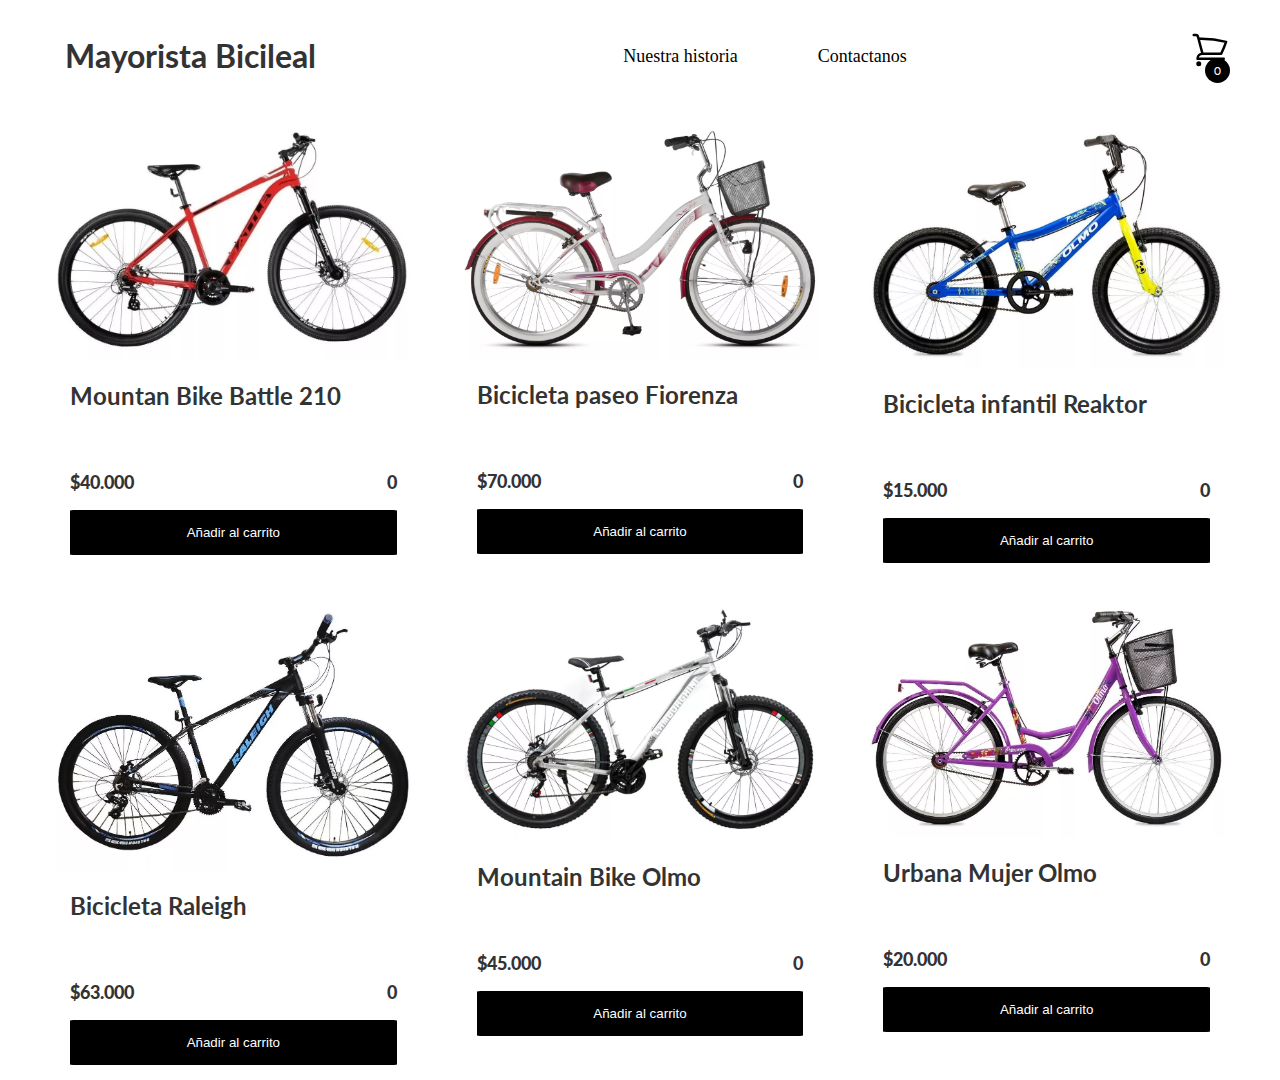
==== index.html @ c917bf0e "ajustes y api terminada" ====
<!DOCTYPE html>
<html lang="es">
<head>
    <meta charset="UTF-8">
    <meta http-equiv="X-UA-Compatible" content="IE=edge">
    <meta name="viewport" content="width=device-width, initial-scale=1.0">
    <title>Tienda online</title>
   


    <link rel="preconnect" href="https://fonts.googleapis.com">
    <link rel="preconnect" href="https://fonts.gstatic.com" crossorigin>
    <link href="https://fonts.googleapis.com/css2?family=Lato:wght@300;400;700&display=swap" rel="stylesheet">
    <link rel="stylesheet" href="css/style.css">

</head>

<body>
    <div class="pagina">
        <!-- Header -->
        <header>
            <!-- Titulo principal y carrito de compra -->
            <h1>Mayorista Bicileal</h1>
            <ul>
                <li><a href="nuestrahistoria.html">Nuestra historia</a></li>
                <li><a href="contactanos.html">Contactanos</a></li>
            </ul>
           
           
        
            <div class="contenedor-carrito">
            
                <div class="contenedor-carrito-icono">
                    <!-- icono de carrito -->   
                    <svg xmlns="http://www.w3.org/2000/svg" fill="none" viewBox="0 0 24 24" stroke-width="1.5" stroke="currentColor" class="icono-carrito">
                        <path stroke-linecap="round" stroke-linejoin="round" d="M2.25 3h1.386c.51 0 .955.343 1.087.835l.383 1.437M7.5 14.25a3 3 0 00-3 3h15.75m-12.75-3h11.218c1.121-2.3 2.1-4.684 2.924-7.138a60.114 60.114 0 00-16.536-1.84M7.5 14.25L5.106 5.272M6 20.25a.75.75 0 11-1.5 0 .75.75 0 011.5 0zm12.75 0a.75.75 0 11-1.5 0 .75.75 0 011.5 0z" />
                    </svg>
                    <div class="contador-productos">
                        <span id="contador-productos">0</span>
                    </div>
                
                </div>

                <!-- Menu despleglabe de informacion de producto que se va --> 
                <!--añadiendo al carrito + el total-->
                <div class="contenedor-productos-carrito ocultar">
                    <!-- Informacion de 1 producto que se añade al carrito-->
                    <div class="fila-de-un-producto">  
                        <p class="carrito-vacio">El carrito esta vacio </p>
                        <div class="producto-seleccionado ocultar">
                            <div class="info-producto-seleccionado">
                                <span class="cantidad-producto-seleccionado">1</span>
                                <p class="titulo-producto-seleccionado">Zapatilla Nike</p>
                                <div class="contenedor-productos-sel">
                                    <span class="precio-producto-seleccionado">$80</span>
                                    <span class="precio-producto-seleccionado-usd">0</span>
                                </div>         
                                
                            </div>
                            <!-- icono de X -->
                            <svg xmlns="http://www.w3.org/2000/svg" fill="none" viewBox="0 0 24     24"     stroke-width="1.5" stroke="currentColor" class="icono-cerrar">
                                <path stroke-linecap="round" stroke-linejoin="round" d="M6 18L18        6M6 6l12 12" />
                            </svg>
                        </div> 
                    </div>
                                 
                    <!-- Total a pagar -->
                    <div class="carrito-total ocultar">
                        <h3>Total:</h3>
                        <span class="total-pagar">$200</span>    
                        <span class="total-pagar-usd">0</span>    
                    </div>
                    <div class="comprar ocultar">
                        <button class="boton-comprar"><a href="datosComprador.html">Comprar</a></button>
                    </div>
                </div>
            
            </div>
        </header>

        <!-- Contenedor de items -->
        <div id="productos" class="contenedor-productos-ofrecidos">

            <!-- Bici 1 -->
            <div class="item">
                <figure>
                    <img src="img/bici1.webp" alt="" class="imagen">
                    <div class="superposicion"></div>
                </figure>
            
                <div class="info-producto-ofrecido">
                    <h2>Mountan Bike Battle 210</h2>
                    <div class="contenedor-precio">
                        <p class="precio">$40.000</p>
                        <p class="precio_usd">0</p>
                    </div>
                    <button class="btn-agregar-carrito">Añadir al carrito</button>
                </div>
            </div>

            <!-- Bici 2 -->
            <div class="item">
                <figure>
                    <img src="img/bici7.webp" alt="" class="imagen">
                    <div class="superposicion"></div>
                </figure>
           
                <div class="info-producto-ofrecido">
                    <h2>Bicicleta paseo Fiorenza</h2>
                    <div class="contenedor-precio">
                        <p class="precio">$70.000</p>
                        <p class="precio_usd">0</p>
                    </div>
                    <button class="btn-agregar-carrito">Añadir al carrito</button>
                </div>
            </div>

            <!-- Bici 3 -->
            <div class="item">
                <figure>
               
                    <img src="img/bici3.webp" class="imagen" alt="">
                    <div class="superposicion"></div>
                </figure>
            
                <div class="info-producto-ofrecido">
                    <h2>Bicicleta infantil Reaktor</h2>
                    <div class="contenedor-precio">
                        <p class="precio">$15.000</p>
                        <p class="precio_usd">0</p>
                    </div>
                    
                <button class="btn-agregar-carrito">Añadir al carrito</button>
                </div>
            </div>

            <!-- Bici 4 -->
            <div class="item">
                <figure>
                    <img src="img/bici8.webp" class="imagen"> 
                    <div class="superposicion"></div>
                </figure>
            
                <div class="info-producto-ofrecido">
                    <h2>Bicicleta Raleigh</h2>
                    <div class="contenedor-precio">
                        <p class="precio">$63.000</p>
                        <p class="precio_usd">0</p>
                    </div>
                    
                    <button class="btn-agregar-carrito">Añadir al carrito</button>
                </div>
            </div>

            <!-- Bici 5 -->
            <div class="item">
                <figure>
                    <img src="img/bici9.webp" class="imagen" alt="">
                    <div class="superposicion"></div>
                </figure>
                        
                <div class="info-producto-ofrecido">
                    <h2>Mountain Bike Olmo</h2>
                    <div class="contenedor-precio">
                        <p class="precio">$45.000</p>
                        <p class="precio_usd">0</p>
                    </div>
                    
                    <button class="btn-agregar-carrito">Añadir al carrito</button>
                </div>
            </div>
            
            <!-- Bici 6 -->
            <div class="item">
                <figure>
                    <img src="img/bici6.webp" class="imagen" alt="">
                    <div class="superposicion"></div>
                </figure>
                        
                <div class="info-producto-ofrecido">
                    <h2>Urbana Mujer Olmo</h2>
                    <div class="contenedor-precio">
                        <p class="precio">$20.000</p>
                        <p class="precio_usd">0</p>
                    </div>
                    <button class="btn-agregar-carrito">Añadir al carrito</button>
                </div>
            </div>
            </div>
       
        
           
      
        </div>
    </div>

    <div id="barraDeProgreso">
        <!--Barra de progreso  -->
    </div>

<script src="js/app.js"></script>
</body>
</html>
---- css/style.css ----
/* Reiniciando los estilos globales  */
*::after,  
*::before,

/* Estilos Globales */
*{
    margin: 0;
    padding: 0;
    box-sizing: border-box;
}


body, h1, h2, h3, h4, h5, h6, p, span, div, input, textarea, a{
    font-family: 'Lato', sans-serif;
}
body{
    margin: 0 auto;
    max-width: 1200px;
    font-family: 'Roboto Mono', sans-serif;
    color: #333
}


span, p, h1, h2, h3, figure, button{
    user-select: none;
}

h1{
    display:flex;
    justify-content: center;
    align-items: center;
    width: 300px;
    font-family: 'Lato', sans-serif;
}

header h1{
    font-family: 'Lato', sans-serif;
}

header ul li a{
    font-family: 'Nerko One', cursive;
    font-size: 18px;
    line-height: 18px;
}

ul{
    display:flex;
    flex-direction: inline;
    list-style: none;
    justify-content: center;
    align-items: center;
    height: 50px;
    margin: 0px;
}

ul li{
    margin: 40px;
    display:inline;
}

p{
    font-family: 'Lato', sans-serif;
}

a{
    text-decoration: none;
    color: black;
}

a:visited{
    color: inherit;
}
.icono-carrito{
    width: 40px;
    height: 40px;
    stroke: #000;
}

.contenedor-carrito-icono:hover{
    cursor: pointer;
}

img{
    max-width: 100%;
}


/* Header (Titulo - Carrito - Menu del carrito) */

header{
    display: flex;
    justify-content: space-between;
    padding: 30px 0 40px 0;
}

header ul li:hover{
background-color: rgb(204, 240, 74);
border-radius: 10px;
transition: 1s;
}

.contenedor-carrito{
    position: relative;
    margin-right: 10px;
}

.contador-productos{
    position: absolute;
    top: 55%; 
    right: 0; 
    background-color: #000;
    color: #fff; 
    width: 25px;
    height: 25px;
    display: flex;
    align-items: center;
    justify-content: center ;
    border-radius: 50%;
    
}

#contador-productos{
    font-size: 12px;    
}

.contenedor-productos-carrito{
    position: absolute;
    top: 50px;
    background-color: #fff;
    width: 500px;
    right: 0;
    z-index: 1;
    box-shadow: 0 10px 20px rgba(0,0,0,0.20 );
    border-radius: 10px;
}

.producto-seleccionado{
    display:flex;
    padding: 27px;
    justify-content: space-between;
    border-bottom: 1px solid rgba(0,0,0,0.20 );
    align-items: center;
}

.info-producto-seleccionado{
    display:flex;
    justify-content: space-between;
    flex: 0.8;
}

.titulo-producto-seleccionado{
    font-size: 20px;
    min-width: 200px;
}

.precio-producto-seleccionado{
    display: flex;
    justify-content: start;
    align-items: center;
    font-weight: 700;
    font-size: 20px;
    margin-left: 10px;
}


.cantidad-producto-seleccionado{
    font-weight: 400;
    font-size: 20px;
    margin-right: 10px;
}

.icono-cerrar{
    width: 25px;
    height: 25px;
}

.icono-cerrar:hover{
    stroke: red;
    cursor: pointer;
}

.carrito-total{
    display:flex;
    justify-content: center;
    align-items: center;
    padding: 20px 0;
    gap: 20px;
}

.carrito-total h3{
    font-size: 20px;
    font-weight: 700;
}

.total-pagar{
    font-size: 20px;
    font-weight: 900;
}

.comprar{
    display: flex;
    align-items: center;
    justify-content: center;
    padding: 10px;
}

.boton-comprar{
    display: flex;
    align-items: center;
    justify-content: center;
    width: 25%;
    padding: 10px;
    background-color: #2dcfa4ec;
    border-radius: 10px;
    font-size: 15px;
}


/* Main (Productos en venta) */

.contenedor-productos-ofrecidos{
    display: grid;
    grid-template-columns: repeat(3, 1fr);
    gap: 20px;
}

.item{
    border-radius: 10px;
}

.item:hover{
    box-shadow: 0 10px 20px rgba(0, 0, 0, 0.669);
}

.item img{
    position: relative;
    width: 100%;
    height: 100%;
    object-fit: cover; 
    border-radius: 10px 10px 0 0;
    transition: all .5s;
}

.item:hover img{
    transform: scale(1.2);
}

.item figure{
    overflow: hidden;
}

figure{
    position: relative;
}

.info-producto-ofrecido{
    padding: 15px 30px;
    line-height: 2;
    display: flex;
    flex-direction: column;
    gap: 10px;
}

.info-producto-ofrecido h2{
    font-size: 24px;
    line-height: 34px;
    min-height: 75px;
}

.precio,
.precio_usd{
    font-size: 18px;
    font-weight: 900 ;
}

.info-producto-ofrecido button{
    border:none;
    background: none;
    background-color: #000;
    color: #fff;
    padding: 15px 10px;
    cursor: pointer; 
    border-radius: 1%;
}

.carrito-vacio{
    padding: 20px;
    text-align: center;
}

.contactanosh2{
    display: flex;
    align-items: center;
    justify-content: center;
    font-family: 'Lato', sans-serif;
}


.estilosContactanos p{
    display: flex;
    justify-content: center;
    align-items: center;
    font-family: 'Lato', sans-serif;
    font-size: 20px;

}

.redes-sociales{
    display:flex;
    gap: 10px;
}

.boton-redes{
    flex: 1;
    /* con flex: 1; crecen todos de forma uniforme, del mismo tamaño los botones */
    border: 1px solid #eee;
    background: none;
    padding: 15px;
    font-weight: 900;
    border-radius: 10px;
    cursor: pointer;
    font-size: 13px;
    display:flex;
    justify-content: center;
    align-items: center;
}

.boton-redes:hover{
    background-color: #f0f0f0;
}

.boton-redes i{
    margin-right: 10px;
}

.icoinstagram{
    color: rgb(218, 68, 68);
}
.icofacebook{
    color: rgb(7, 7, 235);
}
.icowhatsapp{
    color: rgb(3, 141, 3);
}
.icotelegram{
    color:rgb(52, 197, 255)
}
.icotiktok{
    color:rgb(10, 10, 10);
}

.mapa{
    display:flex;
    align-items: center;
    justify-content: center;
}

.nuestrahistoriah1{
    display: flex;
    font-family:'Lato', sans-serif;
    justify-content: center;
    align-items: center;
    width: 100%;
}

.nuestrahistoriap{
    font-family: 'Lato', sans-serif;
    font-size: x-large;
}

.NHvolver, .Cvolver{
    font-family: 'Lato', sans-serif;
}

.boton-volver{
    padding: 5px;
    font-size: 20px;
}

.boton-volver:hover{
    background-color: rgb(204, 240, 74);
}

@media (max-width: 768px) {
    .contenedor-productos-ofrecidos {
        grid-template-columns: repeat(2, 1fr);
    }
}

@media (max-width: 768px) {
    
    header h1{
        margin-left: 10px;
    }

    .contenedor-productos-ofrecidos{
        grid-template-columns: repeat(2, 1fr);
    }

    .contenedor-productos-carrito{
        width:350px;
    }

    .info-producto-seleccionado{
        display:flex;
        justify-content: space-between;
        /* la informacion aparece toda junta, pegada, porque esta ocupando el mismo espacio */
        /* para poder decirle que ocupe mas espacio ponemos el siguiente comando */
        flex: 0.8;
    }

    .cantidad-producto-seleccionado{
        margin-right: 7px;
    }

    .titulo-producto-carrito {
        width: 100px;
    }

    .icono-cerrar{
        margin-left: 10px;
    }

}


@media (max-width: 480px) {

    header h1{
        margin-left: 10px;
        font-size: 20px;
    }

    header h2{
        font-size: 10px;
    }

    .contenedor-productos-ofrecidos{
        grid-template-columns: 1fr;
    }
    .redes-sociales {
        display: flex;
        flex-wrap: wrap;
        justify-content: center;
        align-items: center;
      }
    
      .boton-redes {
        width: 100%;
        margin-bottom: 10px;
      }
    h1{
        width:100px;
    }
    ul{
        flex-direction: column;
    }
    ul li{
        margin: 10px;
    }
    a{
        font-size: 12px;
        font-weight: 550;
    }
    
    .contenedor-productos-carrito{
        width:270px;
    }

    .info-producto-seleccionado{
        display:flex;
        justify-content: space-between;
        /* la informacion aparece toda junta, pegada, porque esta ocupando el mismo espacio */
        /* para poder decirle que ocupe mas espacio ponemos el siguiente comando */
        flex: 1.8;
    }

    .cantidad-producto-seleccionado{
        display: flex;
        width: 100%;
        margin-right: 10px;
        align-items: center;
        justify-content: center;
    }

    .titulo-producto-seleccionado {
        display: flex;
        width: 80px;
        height: 80px;
        align-items: center;
        justify-content: center;
    }

    .precio-producto-seleccionado{
        display: flex;
        justify-content: start;
        align-items: center;
    }

    .icono-cerrar{
        margin-left: 20px;
        scale: 2;
    }

}

#barraDeProgreso{
    position: fixed;
    top: 0;
    left: 0;
    width: 0%;
    height: 8px;
    background: linear-gradient(to right, #ffffff25, #f7d2d2d1);
    transition: width .3s ease-out;
}

.superposicion{
position: absolute;
top: 0;
left: 0;
width: 100%;
height: 100%;
/* background-color: rgba(173, 212, 33, 0.283); */
opacity: 2;
transition: opacity 0.5s ease;
}

figure:hover .superposicion{
opacity: 1;
}

figure:hover .imagen{
    transform: scale(1.55);
    
}

.estilosNuestraHistoria{
    margin: 20px;
}

.estilosContactanos{
    margin: 20px;
}

.estilosDatosComprador{
    margin: 40px;
}

.estilosComprobante{
    margin: 50px;
}

.ocultar{
    display:none;
}


/* MV */


.contenedor-productos-sel {
    min-width: 170px;
    display: flex;
    justify-content: space-around;
    align-items: flex-start;
    flex-direction: row;
}

.precio-producto-seleccionado-usd{
    font-weight: 700;
    font-size: 20px;
    margin-left: 10px;
}

/* Ajustes mobile-first */
@media (min-width:768px){
    .contenedor-precio {
        display: flex;
        justify-content: space-between;
        align-items: center;
    }
}
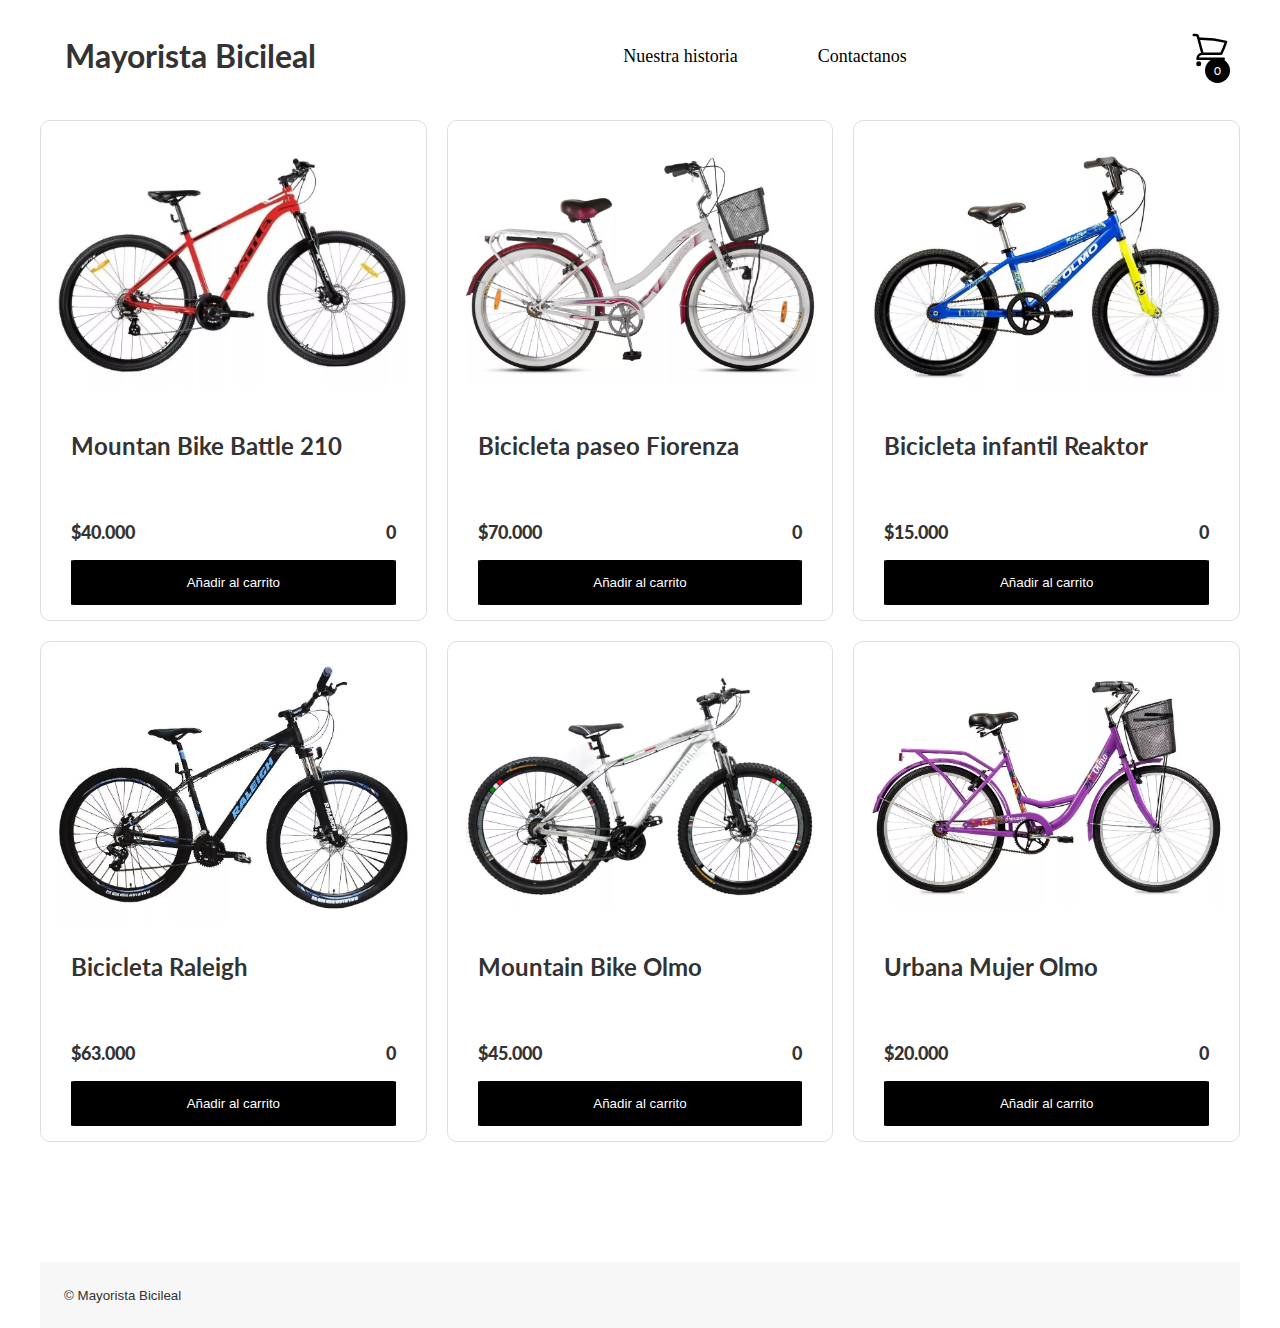
==== commit c60f015b: "ajustes css #2" ====
--- a/index.html
+++ b/index.html
@@ -198,6 +198,10 @@
         <!--Barra de progreso  -->
     </div>
 
+    <footer>
+        <small>© Mayorista Bicileal</small>      
+    </footer>
+
 <script src="js/app.js"></script>
 </body>
 </html>--- a/css/style.css
+++ b/css/style.css
@@ -9,7 +9,6 @@
     box-sizing: border-box;
 }
 
-
 body, h1, h2, h3, h4, h5, h6, p, span, div, input, textarea, a{
     font-family: 'Lato', sans-serif;
 }
@@ -20,9 +19,17 @@
     color: #333
 }
 
-
 span, p, h1, h2, h3, figure, button{
     user-select: none;
+}
+
+.pagina{
+    padding-bottom: 10%;
+}
+
+footer{
+    background-color: #f7f7f7;
+    padding:2%;
 }
 
 h1{
@@ -91,6 +98,7 @@
     display: flex;
     justify-content: space-between;
     padding: 30px 0 40px 0;
+    background-color: #ffffff;
 }
 
 header ul li:hover{
@@ -130,7 +138,7 @@
     width: 500px;
     right: 0;
     z-index: 1;
-    box-shadow: 0 10px 20px rgba(0,0,0,0.20 );
+    box-shadow: 0 10px 20px rgba(0,0,0,0.1 );
     border-radius: 10px;
 }
 
@@ -138,7 +146,7 @@
     display:flex;
     padding: 27px;
     justify-content: space-between;
-    border-bottom: 1px solid rgba(0,0,0,0.20 );
+    border-bottom: 1px solid rgba(0,0,0,0.1 );
     align-items: center;
 }
 
@@ -226,19 +234,26 @@
 
 .item{
     border-radius: 10px;
+    border: 1px solid #dedede;
+    transition: all 0.4s ease-in-out;
+    overflow: hidden;
 }
 
 .item:hover{
     box-shadow: 0 10px 20px rgba(0, 0, 0, 0.669);
-}
+    border: 1px solid #000;
+    transition: all 0.2s ease-in-out;
+}
+
 
 .item img{
     position: relative;
     width: 100%;
     height: 100%;
-    object-fit: cover; 
+    object-fit: contain; 
     border-radius: 10px 10px 0 0;
     transition: all .5s;
+    min-height: 290px;
 }
 
 .item:hover img{
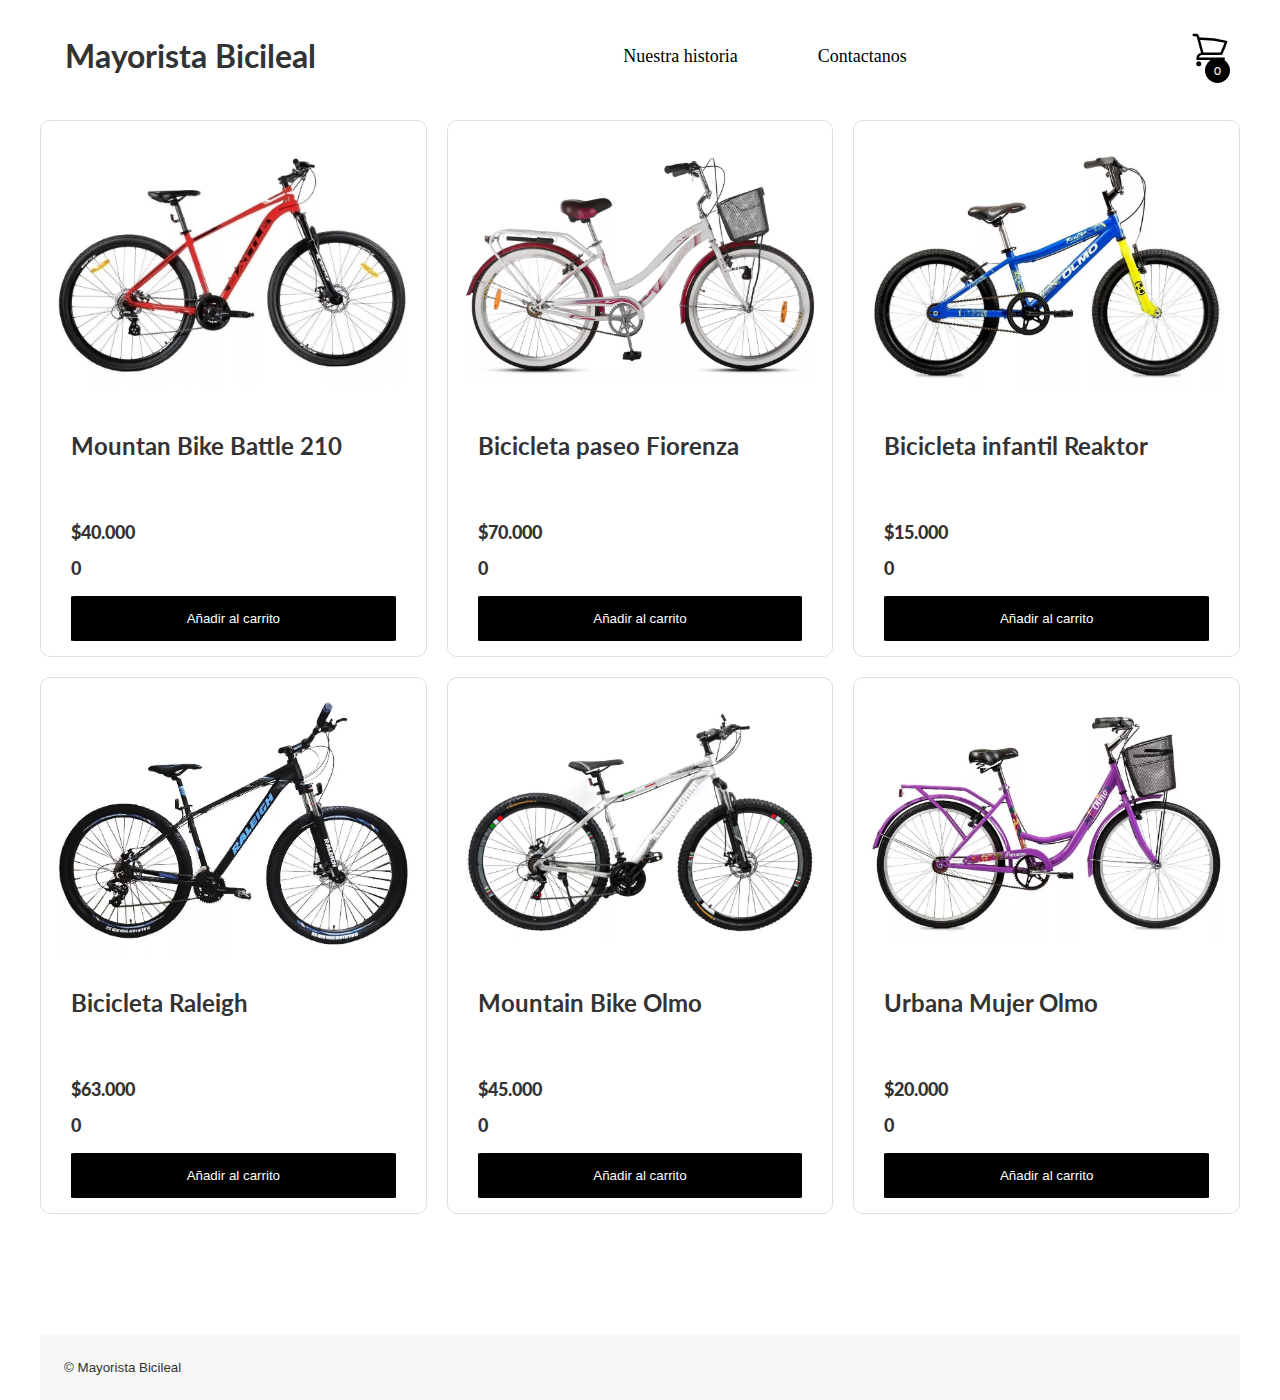
==== commit 5d370e14: "version 4.4" ====
--- a/index.html
+++ b/index.html
@@ -4,7 +4,7 @@
     <meta charset="UTF-8">
     <meta http-equiv="X-UA-Compatible" content="IE=edge">
     <meta name="viewport" content="width=device-width, initial-scale=1.0">
-    <title>Tienda online</title>
+    <title>Mayorista Bicileal</title>
    
 
 
--- a/css/style.css
+++ b/css/style.css
@@ -144,7 +144,7 @@
 
 .producto-seleccionado{
     display:flex;
-    padding: 27px;
+    padding: 12px;
     justify-content: space-between;
     border-bottom: 1px solid rgba(0,0,0,0.1 );
     align-items: center;
@@ -158,7 +158,7 @@
 
 .titulo-producto-seleccionado{
     font-size: 20px;
-    min-width: 200px;
+    min-width: 180px;
 }
 
 .precio-producto-seleccionado{
@@ -174,7 +174,10 @@
 .cantidad-producto-seleccionado{
     font-weight: 400;
     font-size: 20px;
-    margin-right: 10px;
+    margin-right: 21px;
+    display: flex;
+    align-items: center;
+    justify-content: center;
 }
 
 .icono-cerrar{
@@ -223,6 +226,10 @@
     font-size: 15px;
 }
 
+.boton-comprar:hover{
+    background-color: #1fa783ec;
+    transition: 0.5s;
+}
 
 /* Main (Productos en venta) */
 
@@ -296,6 +303,11 @@
     padding: 15px 10px;
     cursor: pointer; 
     border-radius: 1%;
+}
+
+.info-producto-ofrecido button:hover{
+    background-color: #000000ea;
+    transition: 0.5s;
 }
 
 .carrito-vacio{
@@ -426,14 +438,34 @@
 
     .cantidad-producto-seleccionado{
         margin-right: 7px;
+        font-size: 18px;
+    }
+    
+    .titulo-producto-seleccionado{
+        width: 20px;
+        min-width: 90px !important;
+        font-size: 18px !important;
+    }
+    
+    .precio-producto-seleccionado{
+        font-size: 18px !important; 
+    }
+
+    .precio-producto-seleccionado-usd{
+        margin-left: 25px !important;
+        font-size: 18px !important; 
     }
 
     .titulo-producto-carrito {
-        width: 100px;
+        width: 10px;
     }
 
     .icono-cerrar{
         margin-left: 10px;
+    }
+
+    .contenedor-productos-sel{
+        max-width: 190px;
     }
 
 }
@@ -496,6 +528,7 @@
         margin-right: 10px;
         align-items: center;
         justify-content: center;
+        font-size: 16px;
     }
 
     .titulo-producto-seleccionado {
@@ -504,12 +537,28 @@
         height: 80px;
         align-items: center;
         justify-content: center;
-    }
-
+        font-size: 16px !important;
+    }
+
+    .contenedor-productos-sel {
+        margin-left: 1px;
+        min-width: 100px !important;
+        flex-direction: column !important;
+        justify-content: center !important;
+        align-items: baseline !important;
+    }
     .precio-producto-seleccionado{
         display: flex;
         justify-content: start;
         align-items: center;
+        
+    }
+
+    .precio-producto-seleccionado-usd{
+        margin-left: 3px !important;
+        font-weight: 500 !important;
+        
+       
     }
 
     .icono-cerrar{
@@ -584,13 +633,15 @@
 .precio-producto-seleccionado-usd{
     font-weight: 700;
     font-size: 20px;
-    margin-left: 10px;
+    margin-left: 23px;
+    min-width: 100px;
+    color: rgb(4, 136, 4);
 }
 
 /* Ajustes mobile-first */
 @media (min-width:768px){
     .contenedor-precio {
-        display: flex;
+        display: block;
         justify-content: space-between;
         align-items: center;
     }
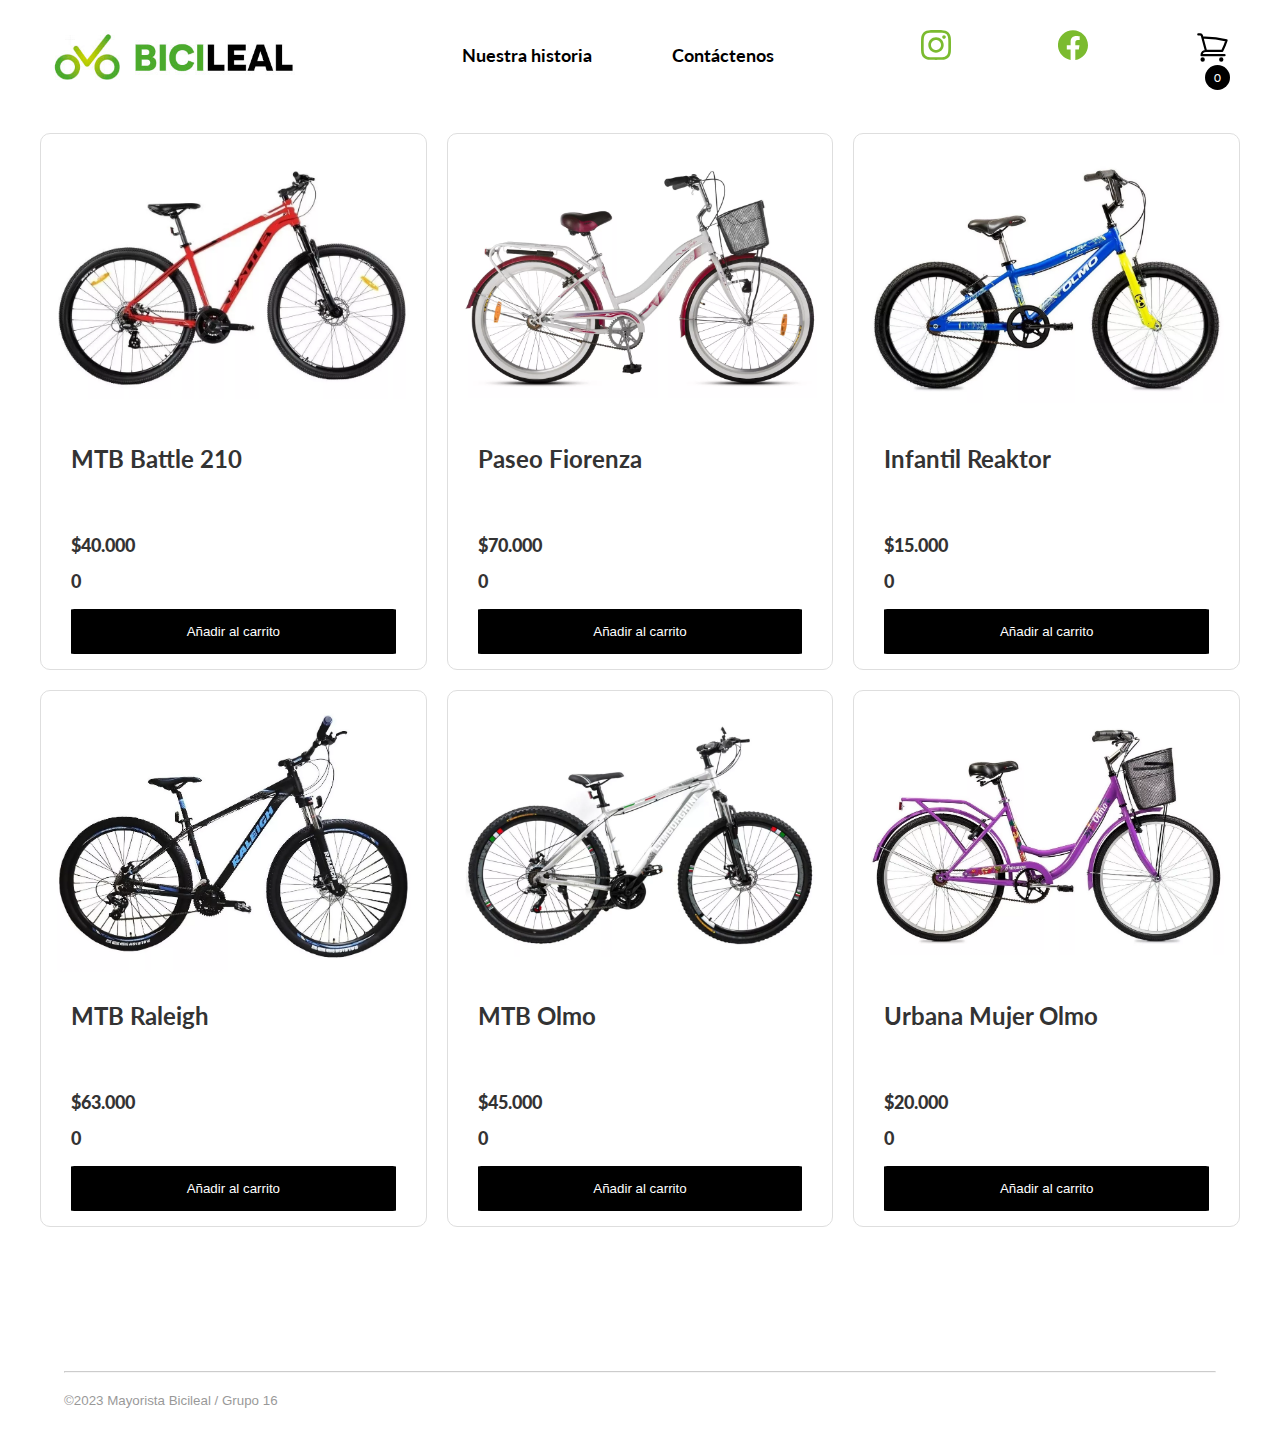
==== commit 2d8ada78: "versionconmejorasesteticas" ====
--- a/index.html
+++ b/index.html
@@ -4,14 +4,14 @@
     <meta charset="UTF-8">
     <meta http-equiv="X-UA-Compatible" content="IE=edge">
     <meta name="viewport" content="width=device-width, initial-scale=1.0">
-    <title>Mayorista Bicileal</title>
-   
-
-
+    <link rel="icon" href="img/ico/favicon.ico">
+        <title>Mayorista Bicileal</title>
+    
     <link rel="preconnect" href="https://fonts.googleapis.com">
     <link rel="preconnect" href="https://fonts.gstatic.com" crossorigin>
     <link href="https://fonts.googleapis.com/css2?family=Lato:wght@300;400;700&display=swap" rel="stylesheet">
     <link rel="stylesheet" href="css/style.css">
+   
 
 </head>
 
@@ -19,14 +19,22 @@
     <div class="pagina">
         <!-- Header -->
         <header>
-            <!-- Titulo principal y carrito de compra -->
-            <h1>Mayorista Bicileal</h1>
+            <!-- logo + secciones + RRSS -->
+
+            <div id="logo">
+                <a href="index.html"><img src= img/Logoheader.jpg height="60px"></a>
+            </div>
+            
             <ul>
                 <li><a href="nuestrahistoria.html">Nuestra historia</a></li>
-                <li><a href="contactanos.html">Contactanos</a></li>
-            </ul>
+                <li><a href="contactanos.html">Contáctenos</a></li>
+              </ul>
            
-           
+            <a href="www.instagram.com"target="_blank""><img src= img/ico/instagram.svg height="30px"></a></li>
+            <a href="www.facebook.com" target="_blank"><img src= img/ico/facebook.svg height="30px"></a></li>
+
+
+           <!-- Carrito-->
         
             <div class="contenedor-carrito">
             
@@ -89,7 +97,7 @@
                 </figure>
             
                 <div class="info-producto-ofrecido">
-                    <h2>Mountan Bike Battle 210</h2>
+                    <h2>MTB Battle 210</h2>
                     <div class="contenedor-precio">
                         <p class="precio">$40.000</p>
                         <p class="precio_usd">0</p>
@@ -106,7 +114,7 @@
                 </figure>
            
                 <div class="info-producto-ofrecido">
-                    <h2>Bicicleta paseo Fiorenza</h2>
+                    <h2>Paseo Fiorenza</h2>
                     <div class="contenedor-precio">
                         <p class="precio">$70.000</p>
                         <p class="precio_usd">0</p>
@@ -124,7 +132,7 @@
                 </figure>
             
                 <div class="info-producto-ofrecido">
-                    <h2>Bicicleta infantil Reaktor</h2>
+                    <h2>Infantil Reaktor</h2>
                     <div class="contenedor-precio">
                         <p class="precio">$15.000</p>
                         <p class="precio_usd">0</p>
@@ -142,7 +150,7 @@
                 </figure>
             
                 <div class="info-producto-ofrecido">
-                    <h2>Bicicleta Raleigh</h2>
+                    <h2>MTB Raleigh</h2>
                     <div class="contenedor-precio">
                         <p class="precio">$63.000</p>
                         <p class="precio_usd">0</p>
@@ -160,7 +168,7 @@
                 </figure>
                         
                 <div class="info-producto-ofrecido">
-                    <h2>Mountain Bike Olmo</h2>
+                    <h2>MTB Olmo</h2>
                     <div class="contenedor-precio">
                         <p class="precio">$45.000</p>
                         <p class="precio_usd">0</p>
@@ -198,8 +206,17 @@
         <!--Barra de progreso  -->
     </div>
 
+    <div id="whatsapp">
+        <a href="#" target="_blank">
+          <svg aria-hidden="true" focusable="false" data-prefix="fab" data-icon="whatsapp" class="svg-inline--fa fa-whatsapp fa-w-14" role="img" xmlns="http://www.w3.org/2000/svg" viewBox="0 0 448 512"><path fill="currentColor" d="M380.9 97.1C339 55.1 283.2 32 223.9 32c-122.4 0-222 99.6-222 222 0 39.1 10.2 77.3 29.6 111L0 480l117.7-30.9c32.4 17.7 68.9 27 106.1 27h.1c122.3 0 224.1-99.6 224.1-222 0-59.3-25.2-115-67.1-157zm-157 341.6c-33.2 0-65.7-8.9-94-25.7l-6.7-4-69.8 18.3L72 359.2l-4.4-7c-18.5-29.4-28.2-63.3-28.2-98.2 0-101.7 82.8-184.5 184.6-184.5 49.3 0 95.6 19.2 130.4 54.1 34.8 34.9 56.2 81.2 56.1 130.5 0 101.8-84.9 184.6-186.6 184.6zm101.2-138.2c-5.5-2.8-32.8-16.2-37.9-18-5.1-1.9-8.8-2.8-12.5 2.8-3.7 5.6-14.3 18-17.6 21.8-3.2 3.7-6.5 4.2-12 1.4-32.6-16.3-54-29.1-75.5-66-5.7-9.8 5.7-9.1 16.3-30.3 1.8-3.7.9-6.9-.5-9.7-1.4-2.8-12.5-30.1-17.1-41.2-4.5-10.8-9.1-9.3-12.5-9.5-3.2-.2-6.9-.2-10.6-.2-3.7 0-9.7 1.4-14.8 6.9-5.1 5.6-19.4 19-19.4 46.3 0 27.3 19.9 53.7 22.6 57.4 2.8 3.7 39.1 59.7 94.8 83.8 35.2 15.2 49 16.5 66.6 13.9 10.7-1.6 32.8-13.4 37.4-26.4 4.6-13 4.6-24.1 3.2-26.4-1.3-2.5-5-3.9-10.5-6.6z"></path></svg>
+        </a>
+     </div>
+
     <footer>
-        <small>© Mayorista Bicileal</small>      
+        
+        <hr>
+        <br>
+        <small>©2023 Mayorista Bicileal / Grupo 16 </small>      
     </footer>
 
 <script src="js/app.js"></script>
--- a/css/style.css
+++ b/css/style.css
@@ -28,9 +28,12 @@
 }
 
 footer{
-    background-color: #f7f7f7;
+    background-color: #ffffff;
+    opacity: 0.5;
     padding:2%;
-}
+    
+}
+
 
 h1{
     display:flex;
@@ -42,13 +45,23 @@
 
 header h1{
     font-family: 'Lato', sans-serif;
+
 }
 
 header ul li a{
-    font-family: 'Nerko One', cursive;
+    font-family: 'Lato', sans-serif;
     font-size: 18px;
     line-height: 18px;
-}
+    font-weight: bold;
+
+}
+
+.prueba { 
+    display: flex; 
+    justify-content: space-between;
+  }
+.a, .b, .c { background: #ffffff; border: 1px solid #999; }
+.b { text-align: center; }
 
 ul{
     display:flex;
@@ -78,8 +91,8 @@
     color: inherit;
 }
 .icono-carrito{
-    width: 40px;
-    height: 40px;
+    width: 35px;
+    height: 35px;
     stroke: #000;
 }
 
@@ -99,12 +112,15 @@
     justify-content: space-between;
     padding: 30px 0 40px 0;
     background-color: #ffffff;
+    
 }
 
 header ul li:hover{
-background-color: rgb(204, 240, 74);
-border-radius: 10px;
-transition: 1s;
+background-color: rgb(123, 187, 47);
+color: #ffffff;
+border-radius: 20px;
+padding: 20px
+transition: 0.2s;
 }
 
 .contenedor-carrito{
@@ -219,15 +235,52 @@
     display: flex;
     align-items: center;
     justify-content: center;
+    width: 35%;
+    padding: 10px;
+    background-color: rgb(123, 187, 47) ;
+    border-radius: 20px;
+    font-size: 15px;
+    font-weight: bold;
+    border-color: #ffffff;
+    border: 2px;
+}
+
+.boton-añadiralcarrito{
+    display: flex;
+    align-items: center;
+    justify-content: center;
+    width: 35%;
+    padding: 10px;
+    background-color: rgb(123, 187, 47) ;
+    border-radius: 20px;
+    font-size: 15px;
+    font-weight: bold;
+    border-color: #ffffff;
+    border: 2px;
+}
+
+
+.boton-comprar:hover{
+    background-color: #000000;
+    color: #ffffff;
+    transition: 0.5s;
+}
+
+.boton-formulario{
+    display: flex;
+    align-items: center;
+    justify-content: center;
     width: 25%;
     padding: 10px;
-    background-color: #2dcfa4ec;
-    border-radius: 10px;
+    background-color: rgb(123, 187, 47) ;
+    border-radius: 20px;
     font-size: 15px;
-}
-
-.boton-comprar:hover{
-    background-color: #1fa783ec;
+    font-weight: bold;
+}
+
+.boton-formulario:hover{
+    background-color: #000000;
+    color: #ffffff;
     transition: 0.5s;
 }
 
@@ -247,8 +300,8 @@
 }
 
 .item:hover{
-    box-shadow: 0 10px 20px rgba(0, 0, 0, 0.669);
-    border: 1px solid #000;
+    box-shadow: 0 10px 20px rgb(123, 187, 47);
+    border: 1px solid rgb(123, 187, 47);
     transition: all 0.2s ease-in-out;
 }
 
@@ -288,6 +341,14 @@
     line-height: 34px;
     min-height: 75px;
 }
+
+.info-producto-ofrecido:hover h2{
+    font-size: 24px;
+    line-height: 34px;
+    min-height: 75px;
+    color: rgb(123, 187, 47);
+}
+
 
 .precio,
 .precio_usd{
@@ -376,6 +437,20 @@
     color:rgb(10, 10, 10);
 }
 
+.fieldset { 
+border: 1px solid #eee;
+background: none;
+padding: 15px;
+font-weight: 900;
+font-family: 'Lato', sans-serif;
+font-size: 15px;
+border-radius: 10px;
+cursor: pointer;
+display:flex;
+justify-content: center;
+}
+
+
 .mapa{
     display:flex;
     align-items: center;
@@ -392,7 +467,7 @@
 
 .nuestrahistoriap{
     font-family: 'Lato', sans-serif;
-    font-size: x-large;
+    font-size: medium;
 }
 
 .NHvolver, .Cvolver{
@@ -405,7 +480,7 @@
 }
 
 .boton-volver:hover{
-    background-color: rgb(204, 240, 74);
+    background-color: rgb(123, 187, 47);
 }
 
 @media (max-width: 768px) {
@@ -599,11 +674,11 @@
 }
 
 .estilosNuestraHistoria{
-    margin: 20px;
+    margin-left: 151px;
 }
 
 .estilosContactanos{
-    margin: 20px;
+    margin-left: 151px;
 }
 
 .estilosDatosComprador{
@@ -635,7 +710,7 @@
     font-size: 20px;
     margin-left: 23px;
     min-width: 100px;
-    color: rgb(4, 136, 4);
+    color: rgb(123, 187, 47);
 }
 
 /* Ajustes mobile-first */
@@ -645,4 +720,10 @@
         justify-content: space-between;
         align-items: center;
     }
-}+}
+
+#whatsapp {
+    position: fixed;
+    bottom: 20px;
+    right:20px;
+ }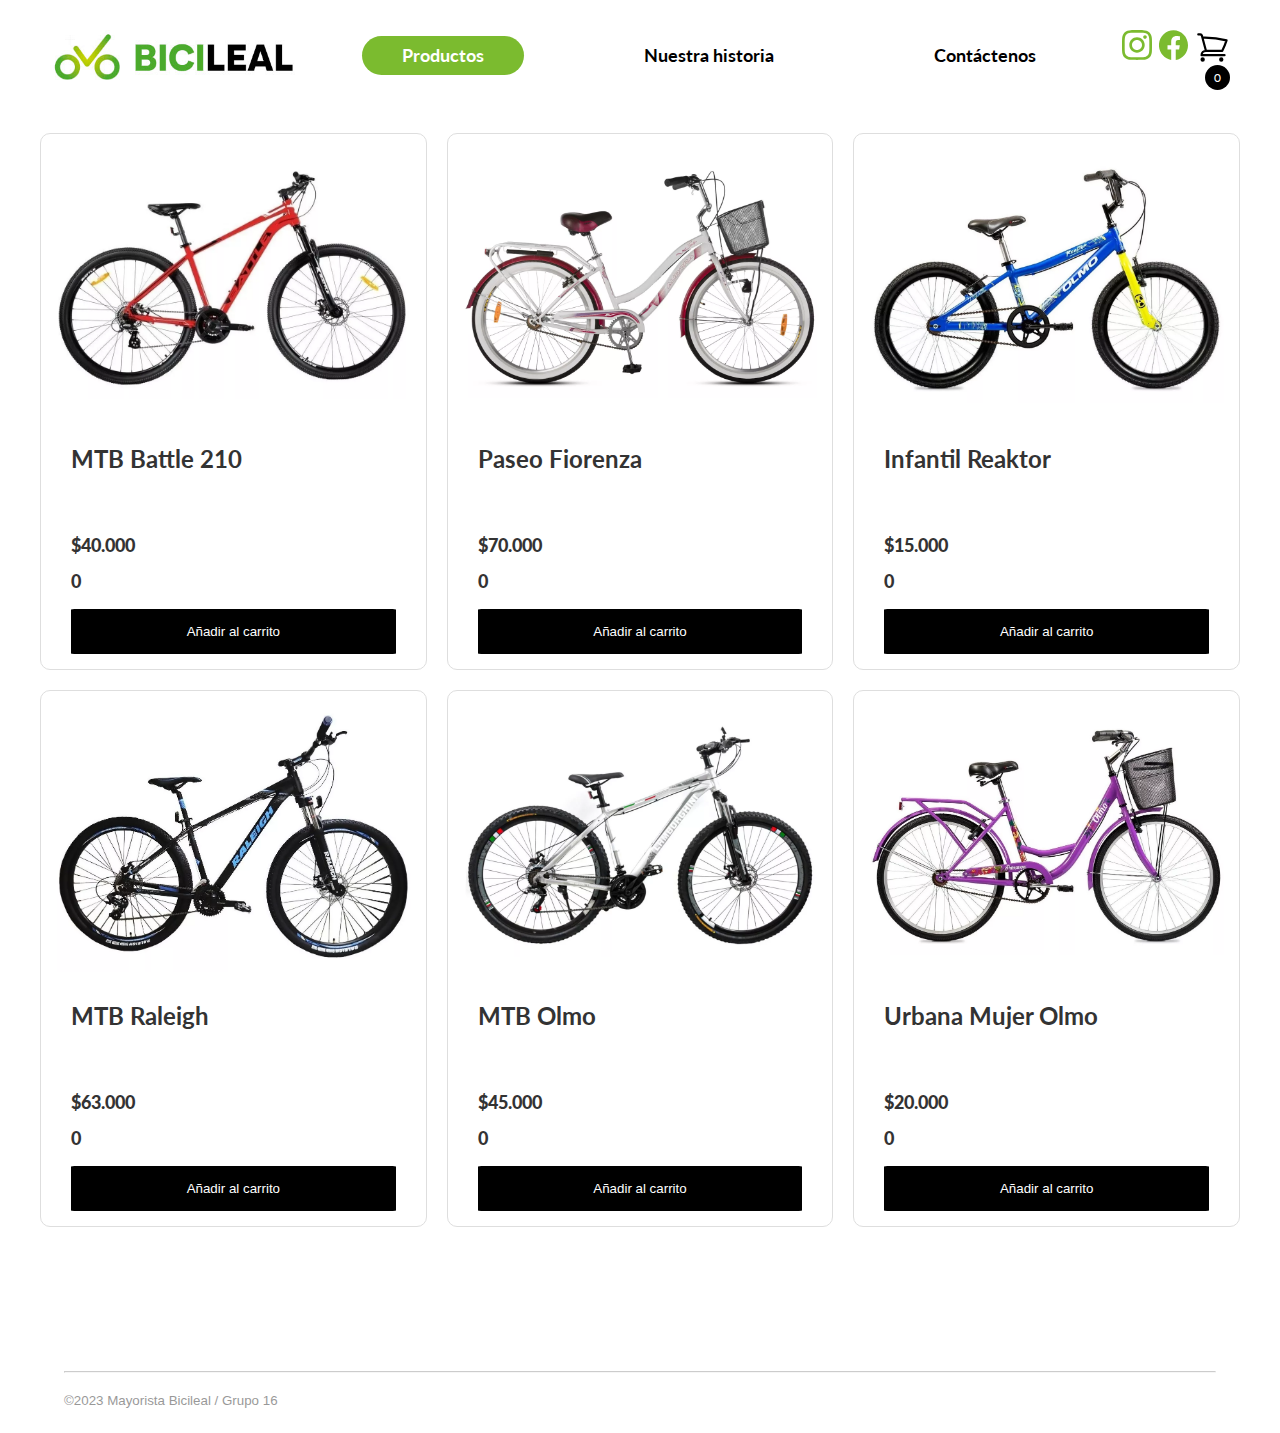
==== commit 1503ae3d: "ajustes de estilo y form" ====
--- a/index.html
+++ b/index.html
@@ -26,11 +26,12 @@
             </div>
             
             <ul>
+                <li class="active"><a href="#">Productos</a></li>
                 <li><a href="nuestrahistoria.html">Nuestra historia</a></li>
                 <li><a href="contactanos.html">Contáctenos</a></li>
               </ul>
            
-            <a href="www.instagram.com"target="_blank""><img src= img/ico/instagram.svg height="30px"></a></li>
+            <a href="www.instagram.com"target="_blank"><img src= img/ico/instagram.svg height="30px"></a></li>
             <a href="www.facebook.com" target="_blank"><img src= img/ico/facebook.svg height="30px"></a></li>
 
 
--- a/css/style.css
+++ b/css/style.css
@@ -30,8 +30,7 @@
 footer{
     background-color: #ffffff;
     opacity: 0.5;
-    padding:2%;
-    
+    padding:2%; 
 }
 
 
@@ -55,6 +54,8 @@
     font-weight: bold;
 
 }
+
+
 
 .prueba { 
     display: flex; 
@@ -115,12 +116,25 @@
     
 }
 
-header ul li:hover{
+
+header ul li a,
+header ul li{
+    text-align: center;
+    padding: 10px 20px;
+    transition: all 0.2s;
+}
+header ul li:hover,
+header ul li:active,
+header ul li.active{
 background-color: rgb(123, 187, 47);
 color: #ffffff;
 border-radius: 20px;
-padding: 20px
-transition: 0.2s;
+padding: 10px 20px;
+transition: all 0.2s;
+}
+
+header ul li.active a{
+    color: #ffffff;
 }
 
 .contenedor-carrito{
@@ -438,16 +452,10 @@
 }
 
 .fieldset { 
-border: 1px solid #eee;
-background: none;
-padding: 15px;
-font-weight: 900;
-font-family: 'Lato', sans-serif;
-font-size: 15px;
-border-radius: 10px;
-cursor: pointer;
-display:flex;
-justify-content: center;
+    background: none;
+    font-weight: 900;
+    font-family: 'Lato', sans-serif;
+    font-size: 15px;
 }
 
 
@@ -467,7 +475,7 @@
 
 .nuestrahistoriap{
     font-family: 'Lato', sans-serif;
-    font-size: medium;
+    font-size: 16px;
 }
 
 .NHvolver, .Cvolver{
@@ -482,6 +490,52 @@
 .boton-volver:hover{
     background-color: rgb(123, 187, 47);
 }
+
+/* Pagina comprobante */
+.comprobante{
+    background-color: #d0cfcf53;
+    margin-left: 10%;
+    margin-right: 10%;
+    font-family: 'Lato', sans-serif;;
+}
+
+.comprobante p{
+    display: flex;
+    justify-content: center;
+    align-items: center;
+    padding-top: 10px;
+}
+
+.comprobante h1{
+    width: 100%;
+    padding-top: 10px;
+    margin-bottom: 20px;
+}
+
+.producto-comprado{
+    margin-bottom: 40px;
+}
+
+.tituloDetalleDeLaCompra{
+    border-width: 3px; 
+    border-style: solid;
+    border-color: black;
+}
+.detalleDeLaCompra{
+    border-left: 1px dotted black;
+    border-right: 1px dotted black;
+    border-bottom: 1px dotted black;
+    
+}
+
+.content img{
+    height: 250px;
+    width: 100%;
+    object-fit: cover;
+    margin-bottom: 50px;
+
+}
+
 
 @media (max-width: 768px) {
     .contenedor-productos-ofrecidos {
@@ -672,14 +726,15 @@
     transform: scale(1.55);
     
 }
-
+/* 
 .estilosNuestraHistoria{
     margin-left: 151px;
-}
-
-.estilosContactanos{
+} */
+
+
+/* .estilosContactanos{
     margin-left: 151px;
-}
+} */
 
 .estilosDatosComprador{
     margin: 40px;
@@ -710,7 +765,7 @@
     font-size: 20px;
     margin-left: 23px;
     min-width: 100px;
-    color: rgb(123, 187, 47);
+    color: rgb(4, 136, 4);
 }
 
 /* Ajustes mobile-first */
@@ -726,4 +781,4 @@
     position: fixed;
     bottom: 20px;
     right:20px;
- }+ }
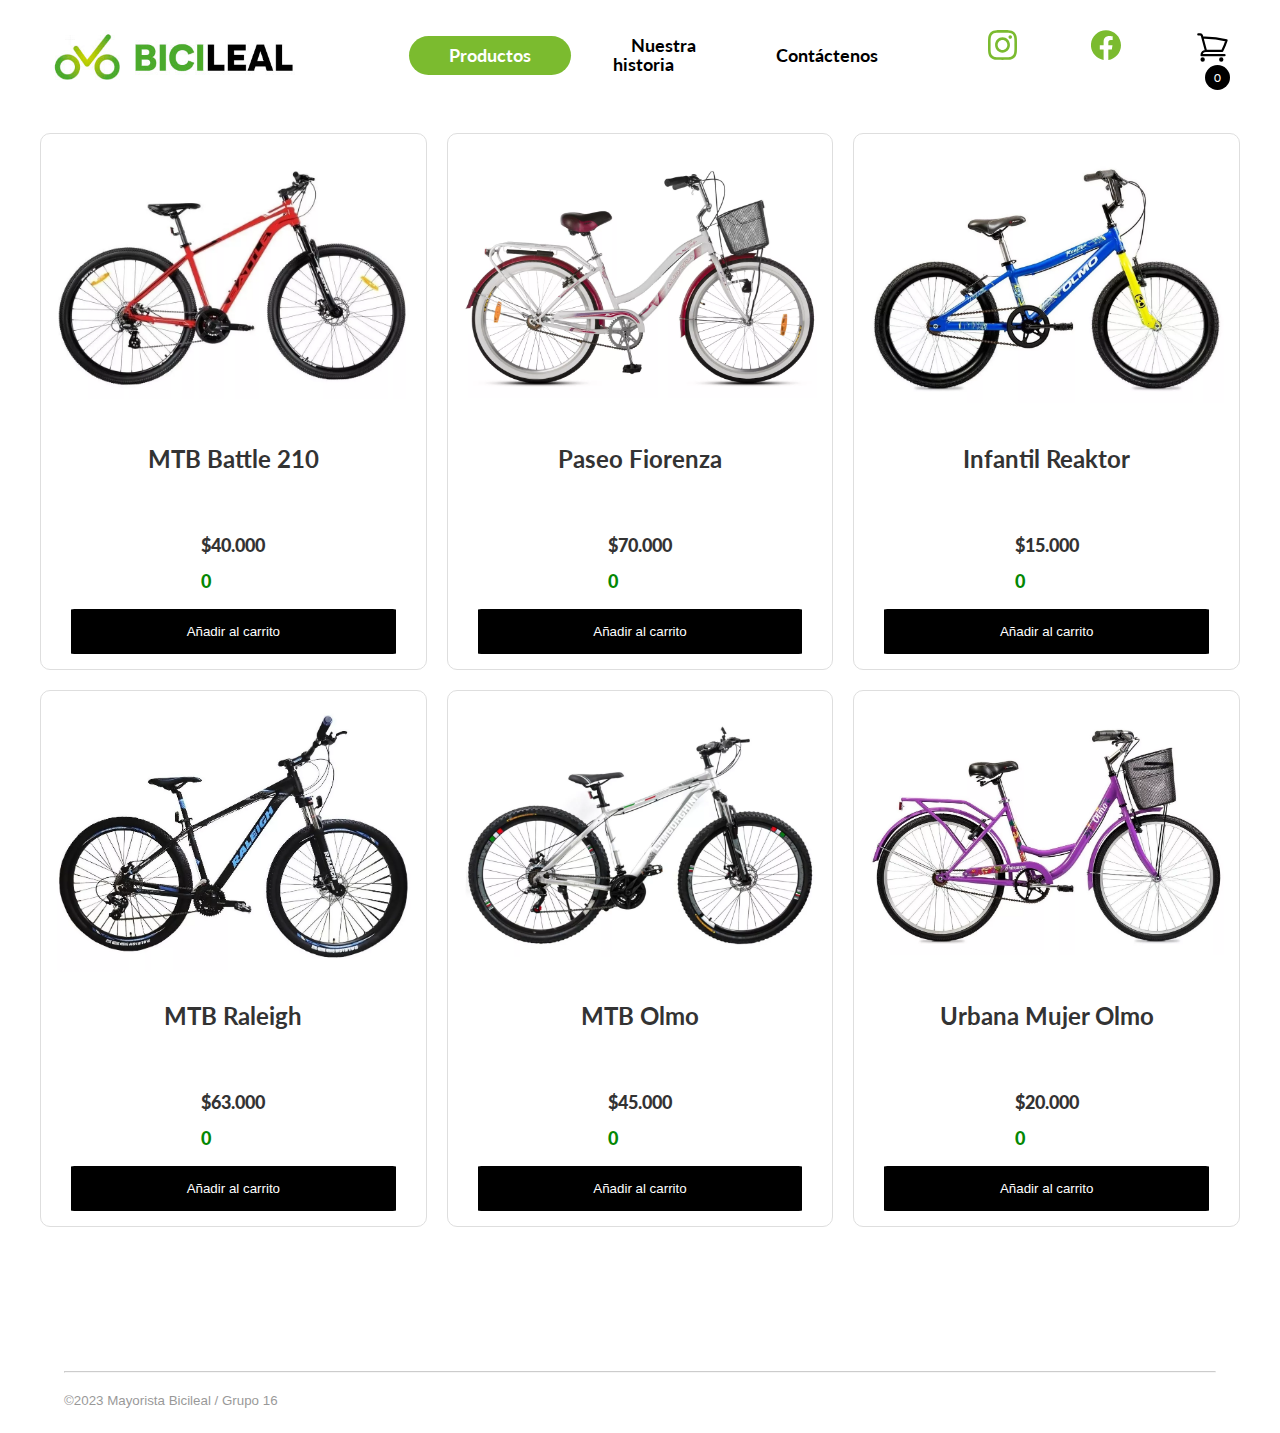
==== commit 8c7476e4: "version 4.8" ====
--- a/index.html
+++ b/index.html
@@ -27,7 +27,7 @@
             
             <ul>
                 <li class="active"><a href="#">Productos</a></li>
-                <li><a href="nuestrahistoria.html">Nuestra historia</a></li>
+                <li><a class="nuestra-historia" href="nuestrahistoria.html">Nuestra historia</a></li>
                 <li><a href="contactanos.html">Contáctenos</a></li>
               </ul>
            
--- a/css/style.css
+++ b/css/style.css
@@ -1,5 +1,5 @@
 /* Reiniciando los estilos globales  */
-*::after,  
+*::after,
 *::before,
 
 /* Estilos Globales */
@@ -30,7 +30,7 @@
 footer{
     background-color: #ffffff;
     opacity: 0.5;
-    padding:2%; 
+    padding:2%;
 }
 
 
@@ -57,8 +57,8 @@
 
 
 
-.prueba { 
-    display: flex; 
+.prueba {
+    display: flex;
     justify-content: space-between;
   }
 .a, .b, .c { background: #ffffff; border: 1px solid #999; }
@@ -75,7 +75,7 @@
 }
 
 ul li{
-    margin: 40px;
+    margin: 10px;
     display:inline;
 }
 
@@ -113,9 +113,19 @@
     justify-content: space-between;
     padding: 30px 0 40px 0;
     background-color: #ffffff;
-    
-}
-
+    width: 100%;
+}
+
+#logo{
+    display: flex;
+    min-width: 25%;
+    max-width: 25%;
+}
+
+#logo img{
+    min-width: 100%;
+    max-width: 100%;
+}
 
 header ul li a,
 header ul li{
@@ -137,6 +147,36 @@
     color: #ffffff;
 }
 
+header ul{
+    min-width: 500px;
+    max-width: 500px;
+}
+
+.secciones{
+    display: flex;
+    margin-right: 10px;
+    min-width: 500px;
+    max-width: 500px;
+    margin-left: -40px;
+}
+
+.secciones ul li{
+    width: 150px;
+    max-width: 150px;
+}
+
+.redes-principal{
+    /* margin-left: 50px; */
+    min-width: 70px;
+}
+
+
+.secciones ul li a{
+    display:flex;
+    justify-content: center;
+    align-items: center;
+}
+
 .contenedor-carrito{
     position: relative;
     margin-right: 10px;
@@ -144,21 +184,21 @@
 
 .contador-productos{
     position: absolute;
-    top: 55%; 
-    right: 0; 
+    top: 55%;
+    right: 0;
     background-color: #000;
-    color: #fff; 
+    color: #fff;
     width: 25px;
     height: 25px;
     display: flex;
     align-items: center;
     justify-content: center ;
     border-radius: 50%;
-    
+
 }
 
 #contador-productos{
-    font-size: 12px;    
+    font-size: 12px;
 }
 
 .contenedor-productos-carrito{
@@ -210,6 +250,12 @@
     justify-content: center;
 }
 
+.contenedor-precio{
+    display:flex;
+    align-items: center;
+    justify-content: center;
+}
+
 .icono-cerrar{
     width: 25px;
     height: 25px;
@@ -259,6 +305,10 @@
     border: 2px;
 }
 
+.boton-borrar{
+    margin-bottom: 10px;
+}
+
 .boton-añadiralcarrito{
     display: flex;
     align-items: center;
@@ -298,6 +348,45 @@
     transition: 0.5s;
 }
 
+.formulario{
+    display:flex;
+    justify-content: center;
+    align-items: center;
+    flex-direction: column;
+}
+
+.nombreyapellido{
+    margin-top: 10px;
+    display: block;
+    margin-left: auto;
+    margin-right: auto;
+}
+
+.nombreyapellido label{
+    margin-right: 10px;
+}
+
+.email{
+    display: block;
+    margin-left: auto;
+    margin-right: auto;
+}
+
+.email label{
+    margin-right: 10px;
+}
+
+.telefono{
+    display: block;
+    margin-left: auto;
+    margin-right: auto;
+}
+
+.telefono label{
+    margin-right: 10px;
+}
+
+
 /* Main (Productos en venta) */
 
 .contenedor-productos-ofrecidos{
@@ -324,7 +413,7 @@
     position: relative;
     width: 100%;
     height: 100%;
-    object-fit: contain; 
+    object-fit: contain;
     border-radius: 10px 10px 0 0;
     transition: all .5s;
     min-height: 290px;
@@ -354,6 +443,8 @@
     font-size: 24px;
     line-height: 34px;
     min-height: 75px;
+    margin-right: auto;
+    margin-left: auto;
 }
 
 .info-producto-ofrecido:hover h2{
@@ -368,6 +459,10 @@
 .precio_usd{
     font-size: 18px;
     font-weight: 900 ;
+}
+
+.precio_usd{
+    color: rgb(4, 136, 4);
 }
 
 .info-producto-ofrecido button{
@@ -376,7 +471,7 @@
     background-color: #000;
     color: #fff;
     padding: 15px 10px;
-    cursor: pointer; 
+    cursor: pointer;
     border-radius: 1%;
 }
 
@@ -451,11 +546,17 @@
     color:rgb(10, 10, 10);
 }
 
-.fieldset { 
+.fieldset {
+    display:block;
+    /* justify-content: center;
+    align-items: center; */
     background: none;
     font-weight: 900;
     font-family: 'Lato', sans-serif;
     font-size: 15px;
+    margin-left: auto;
+    margin-right: auto;
+    width: 400px;
 }
 
 
@@ -517,7 +618,7 @@
 }
 
 .tituloDetalleDeLaCompra{
-    border-width: 3px; 
+    border-width: 3px;
     border-style: solid;
     border-color: black;
 }
@@ -525,7 +626,7 @@
     border-left: 1px dotted black;
     border-right: 1px dotted black;
     border-bottom: 1px dotted black;
-    
+
 }
 
 .content img{
@@ -536,6 +637,16 @@
 
 }
 
+input:invalid {
+    border: 2px solid red;
+}
+
+input:valid {
+    border: 2px solid green;
+}
+
+
+
 
 @media (max-width: 768px) {
     .contenedor-productos-ofrecidos {
@@ -544,9 +655,33 @@
 }
 
 @media (max-width: 768px) {
-    
-    header h1{
+
+
+    header ul{
+        min-width: 100%;
+        max-width: 100%;
+    }
+
+    .secciones{
+        min-width: 62%;
+        max-width: 62%;
+        margin-left: 4px;
+    }
+
+    .secciones ul li{
+        width: 33%;
+    }
+
+    header ul li a{
+        font-size: 16px;    
+    }
+
+    .contenedor-carrito{
         margin-left: 10px;
+    }
+
+    .redes-principal{
+        display: none;
     }
 
     .contenedor-productos-ofrecidos{
@@ -569,20 +704,20 @@
         margin-right: 7px;
         font-size: 18px;
     }
-    
+
     .titulo-producto-seleccionado{
         width: 20px;
         min-width: 90px !important;
         font-size: 18px !important;
     }
-    
+
     .precio-producto-seleccionado{
-        font-size: 18px !important; 
+        font-size: 18px !important;
     }
 
     .precio-producto-seleccionado-usd{
         margin-left: 25px !important;
-        font-size: 18px !important; 
+        font-size: 18px !important;
     }
 
     .titulo-producto-carrito {
@@ -602,13 +737,51 @@
 
 @media (max-width: 480px) {
 
-    header h1{
-        margin-left: 10px;
-        font-size: 20px;
+    header{
+        max-width: 100%;
     }
 
     header h2{
         font-size: 10px;
+    }
+
+    header ul{
+        min-width: 100%;
+        max-width: 100%;
+    }
+
+    #logo{
+        min-width: 22%;
+        max-width: 22%;
+    }
+
+    .secciones{
+        min-width: 62%;
+        max-width: 62%;
+        margin-left: 4px;
+    }
+
+    .secciones ul li{
+        width: 33%;
+    }
+
+    .secciones ul{
+        flex-direction: row !important;
+    }
+
+    header ul li a{
+        font-size: 16px;  
+        line-height: 18px;
+        font-weight: bold;
+      
+    }
+
+    .contenedor-carrito{
+        margin-left: 10px;
+    }
+
+    .redes-principal{
+        display: none;
     }
 
     .contenedor-productos-ofrecidos{
@@ -620,7 +793,7 @@
         justify-content: center;
         align-items: center;
       }
-    
+
       .boton-redes {
         width: 100%;
         margin-bottom: 10px;
@@ -638,7 +811,7 @@
         font-size: 12px;
         font-weight: 550;
     }
-    
+
     .contenedor-productos-carrito{
         width:270px;
     }
@@ -680,14 +853,14 @@
         display: flex;
         justify-content: start;
         align-items: center;
-        
+
     }
 
     .precio-producto-seleccionado-usd{
         margin-left: 3px !important;
         font-weight: 500 !important;
-        
-       
+
+
     }
 
     .icono-cerrar{
@@ -724,9 +897,9 @@
 
 figure:hover .imagen{
     transform: scale(1.55);
-    
-}
-/* 
+
+}
+/*
 .estilosNuestraHistoria{
     margin-left: 151px;
 } */
@@ -774,6 +947,8 @@
         display: block;
         justify-content: space-between;
         align-items: center;
+        margin-left: auto;
+        margin-right: auto;
     }
 }
 
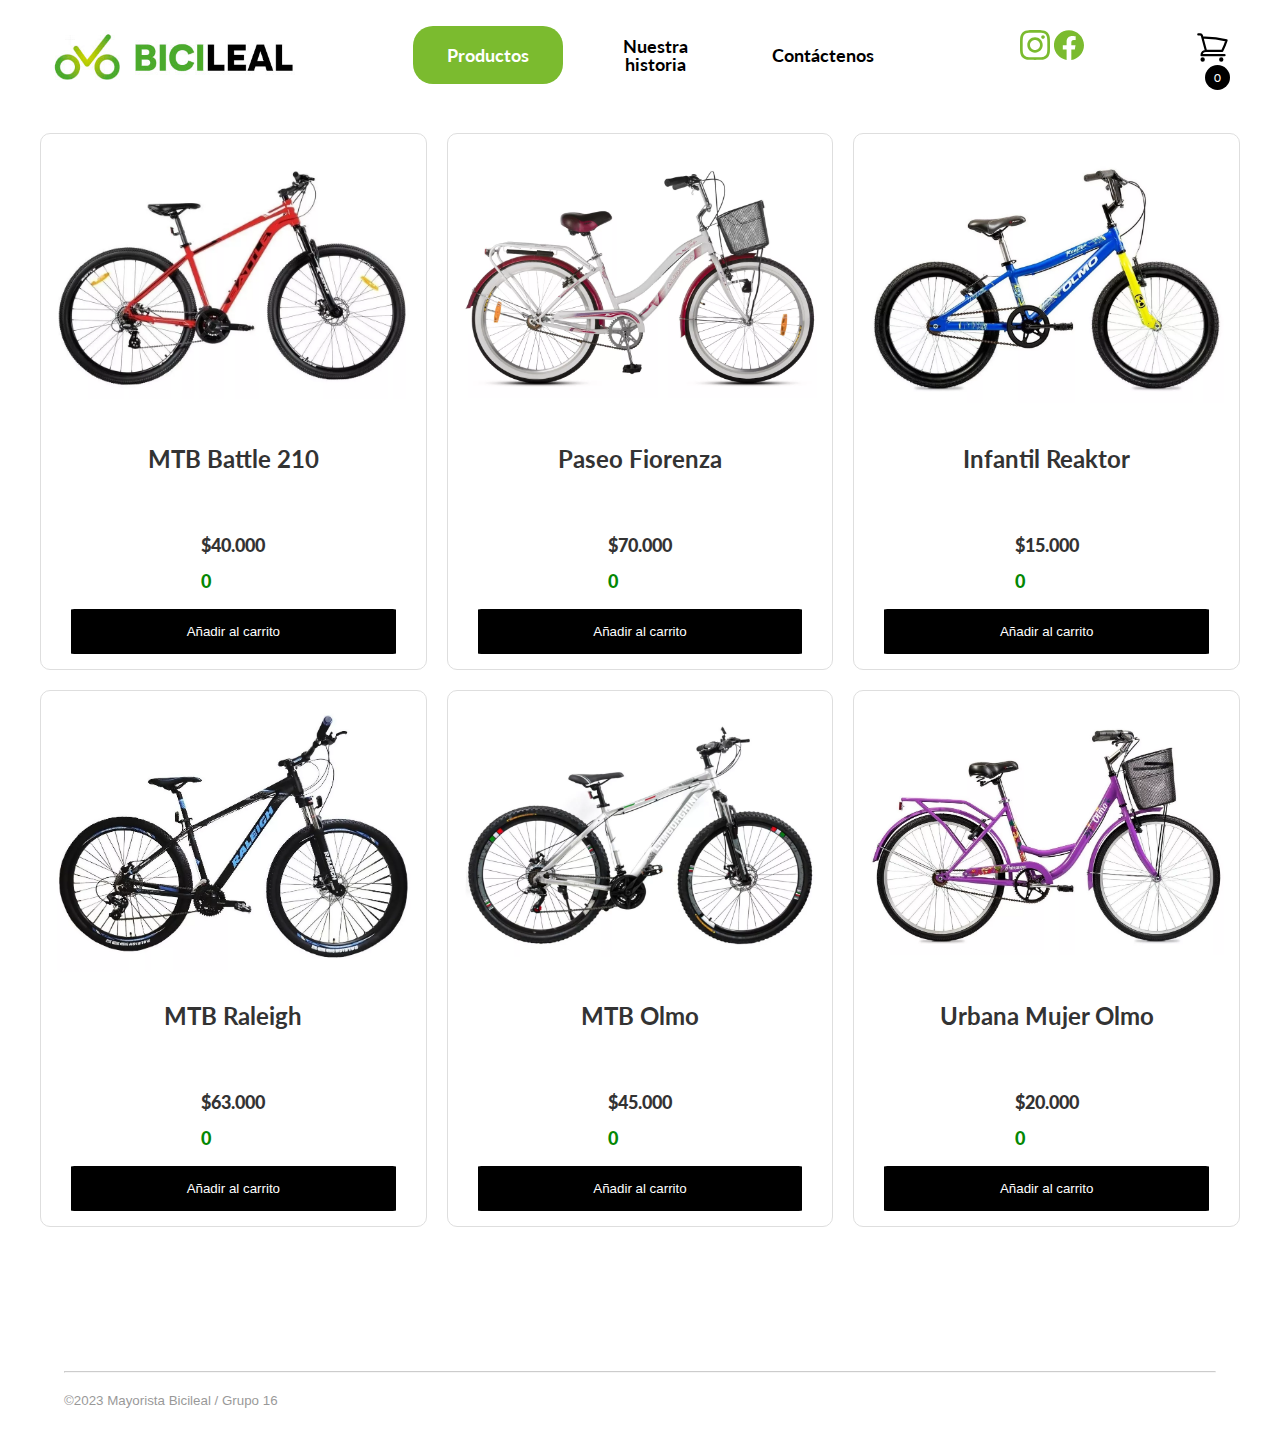
==== commit 002b32c7: "version 4.9" ====
--- a/index.html
+++ b/index.html
@@ -20,21 +20,26 @@
         <!-- Header -->
         <header>
             <!-- logo + secciones + RRSS -->
-
+    
             <div id="logo">
                 <a href="index.html"><img src= img/Logoheader.jpg height="60px"></a>
             </div>
             
-            <ul>
-                <li class="active"><a href="#">Productos</a></li>
-                <li><a class="nuestra-historia" href="nuestrahistoria.html">Nuestra historia</a></li>
-                <li><a href="contactanos.html">Contáctenos</a></li>
-              </ul>
+            <div class="secciones">
+                <ul>
+                    <li class="active"><a href="#">Productos</a></li>
+                    <li><a class="nuestra-historia" href="nuestrahistoria.html">Nuestra historia</a></li>
+                    <li><a href="contactanos.html">Contáctenos</a></li>
+                  </ul>
+            </div>
+            
            
-            <a href="www.instagram.com"target="_blank"><img src= img/ico/instagram.svg height="30px"></a></li>
-            <a href="www.facebook.com" target="_blank"><img src= img/ico/facebook.svg height="30px"></a></li>
-
-
+              <div class="redes-principal">
+                <a href="www.instagram.com"target="_blank"><img src= img/ico/instagram.svg height="30px"></a></li>
+                <a href="www.facebook.com" target="_blank"><img src= img/ico/facebook.svg height="30px"></a></li>    
+              </div>
+            
+    
            <!-- Carrito-->
         
             <div class="contenedor-carrito">
@@ -49,7 +54,7 @@
                     </div>
                 
                 </div>
-
+    
                 <!-- Menu despleglabe de informacion de producto que se va --> 
                 <!--añadiendo al carrito + el total-->
                 <div class="contenedor-productos-carrito ocultar">
--- a/css/style.css
+++ b/css/style.css
@@ -163,6 +163,7 @@
 .secciones ul li{
     width: 150px;
     max-width: 150px;
+    padding: 10px 20px;
 }
 
 .redes-principal{
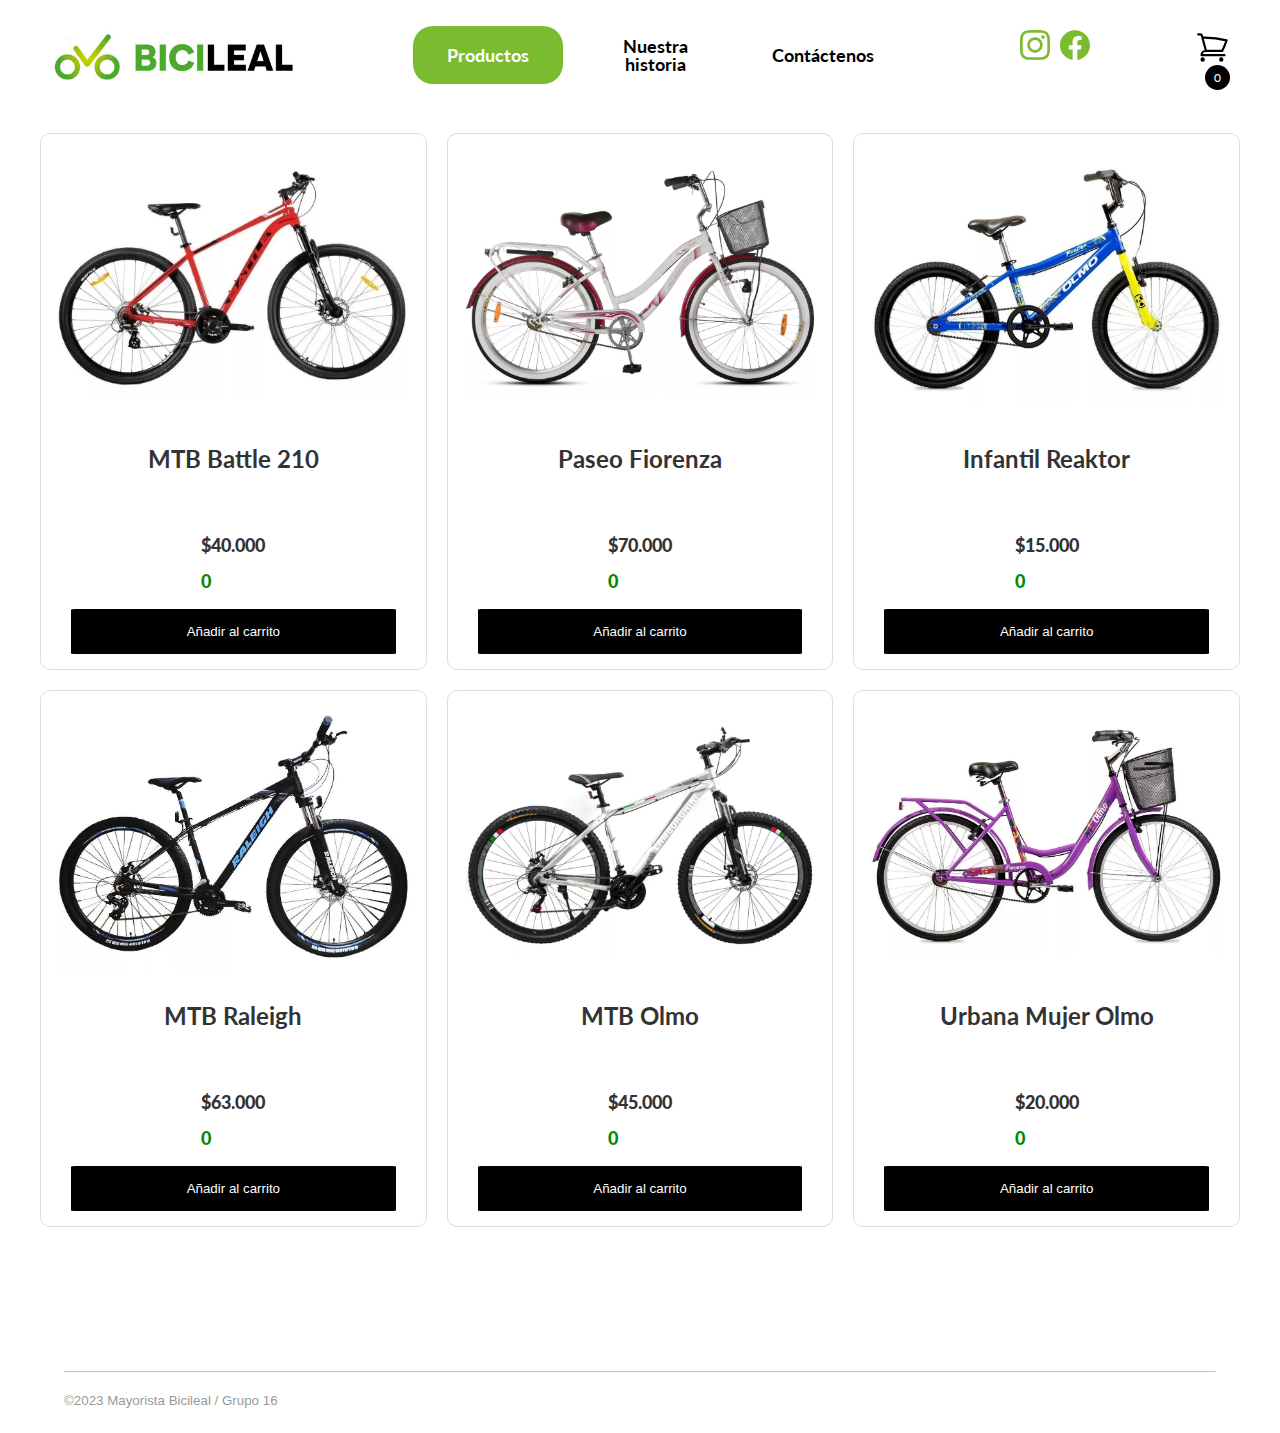
==== commit 7b04a60f: "version 5.4 arreglos varios  + comprobante" ====
--- a/index.html
+++ b/index.html
@@ -35,8 +35,8 @@
             
            
               <div class="redes-principal">
-                <a href="www.instagram.com"target="_blank"><img src= img/ico/instagram.svg height="30px"></a></li>
-                <a href="www.facebook.com" target="_blank"><img src= img/ico/facebook.svg height="30px"></a></li>    
+                <a href="https://www.instagram.com" target="_blank"><img src= img/ico/instagram.svg height="30px"></a></li>
+                <a href="https://www.facebook.com" target="_blank"><img src= img/ico/facebook.svg height="30px"></a></li>    
               </div>
             
     
--- a/css/style.css
+++ b/css/style.css
@@ -167,10 +167,10 @@
 }
 
 .redes-principal{
-    /* margin-left: 50px; */
     min-width: 70px;
-}
-
+    display:flex;
+    justify-content: space-between;
+}
 
 .secciones ul li a{
     display:flex;
@@ -356,37 +356,22 @@
     flex-direction: column;
 }
 
+
+.nombreyapellido input, .email input,
+.telefono input{
+    height: 30px;
+}
+
+.nombreyapellido, .email, .telefono{
+    display: flex;
+    flex-direction: column;
+    justify-content: center;
+    align-items: center;
+}
+
 .nombreyapellido{
     margin-top: 10px;
-    display: block;
-    margin-left: auto;
-    margin-right: auto;
-}
-
-.nombreyapellido label{
-    margin-right: 10px;
-}
-
-.email{
-    display: block;
-    margin-left: auto;
-    margin-right: auto;
-}
-
-.email label{
-    margin-right: 10px;
-}
-
-.telefono{
-    display: block;
-    margin-left: auto;
-    margin-right: auto;
-}
-
-.telefono label{
-    margin-right: 10px;
-}
-
+}
 
 /* Main (Productos en venta) */
 
@@ -618,6 +603,11 @@
     margin-bottom: 40px;
 }
 
+.producto-comprado p, .retiro-de-compra, .numeroDeComprobante{
+    flex-wrap: wrap;
+    text-align: center;
+}
+
 .tituloDetalleDeLaCompra{
     border-width: 3px;
     border-style: solid;
@@ -628,6 +618,11 @@
     border-right: 1px dotted black;
     border-bottom: 1px dotted black;
 
+}
+
+.content{
+    padding-left: 30px;
+    padding-right: 30px;
 }
 
 .content img{
@@ -733,13 +728,30 @@
         max-width: 190px;
     }
 
+    .content{
+        padding-left: 20px;
+        padding-right: 20px;
+    }
+
+    .mapa{
+        display: block;
+        width: 400px; 
+        margin-left: auto;
+        margin-right: auto;
+    }
+
+    .mapa iframe{
+        display:block;
+        width: 400px;  
+    }
 }
 
 
 @media (max-width: 480px) {
 
     header{
-        max-width: 100%;
+        flex-wrap: wrap;
+        justify-content:center
     }
 
     header h2{
@@ -752,14 +764,17 @@
     }
 
     #logo{
-        min-width: 22%;
-        max-width: 22%;
+        min-width: 70%;
+        max-width: 70%;
+        order: 1;
+        margin-bottom: 20px;
     }
 
     .secciones{
-        min-width: 62%;
-        max-width: 62%;
+        min-width: 84%;
+        max-width: 84%;
         margin-left: 4px;
+        order: 2;
     }
 
     .secciones ul li{
@@ -769,6 +784,17 @@
     .secciones ul{
         flex-direction: row !important;
     }
+
+    .contenedor-carrito-icono svg{
+        margin-top: 11px;
+        padding-left: 2px;
+    }
+
+    .contenedor-carrito-icono svg{
+        height: 37px;
+        width: 37px;
+    }
+    
 
     header ul li a{
         font-size: 16px;  
@@ -785,9 +811,53 @@
         display: none;
     }
 
+    .contenedor-carrito{
+        order: 1;
+    }
+
+    .fieldset{
+        width: 200px;
+    }
+
+    
+
+    .nombreyapellido input{
+        height: 25px;
+    }
+
+    .email input{
+        height: 25px;
+    }
+
+   
+
+    .telefono input{
+        height: 25px;
+    }
+
+    .formulario textarea{
+        margin-left: 5px;
+        margin-right: 5px;
+    }
+
     .contenedor-productos-ofrecidos{
         grid-template-columns: 1fr;
     }
+
+    .contenedor-precio{
+        flex-direction: column;
+    }
+
+    .contactanosh2{
+        text-align: center;
+    }
+
+    .content{
+        padding-left: 10px;
+        padding-right: 10px;
+
+    }
+
     .redes-sociales {
         display: flex;
         flex-wrap: wrap;
@@ -799,15 +869,19 @@
         width: 100%;
         margin-bottom: 10px;
       }
+
     h1{
         width:100px;
     }
+
     ul{
         flex-direction: column;
     }
+
     ul li{
         margin: 10px;
     }
+
     a{
         font-size: 12px;
         font-weight: 550;
@@ -867,6 +941,18 @@
     .icono-cerrar{
         margin-left: 20px;
         scale: 2;
+    }
+    
+    .mapa{
+        display: block;
+        width: 300px; 
+        margin-left: auto;
+        margin-right: auto;
+    }
+
+    .mapa iframe{
+        display:block;
+        width: 300px;  
     }
 
 }
